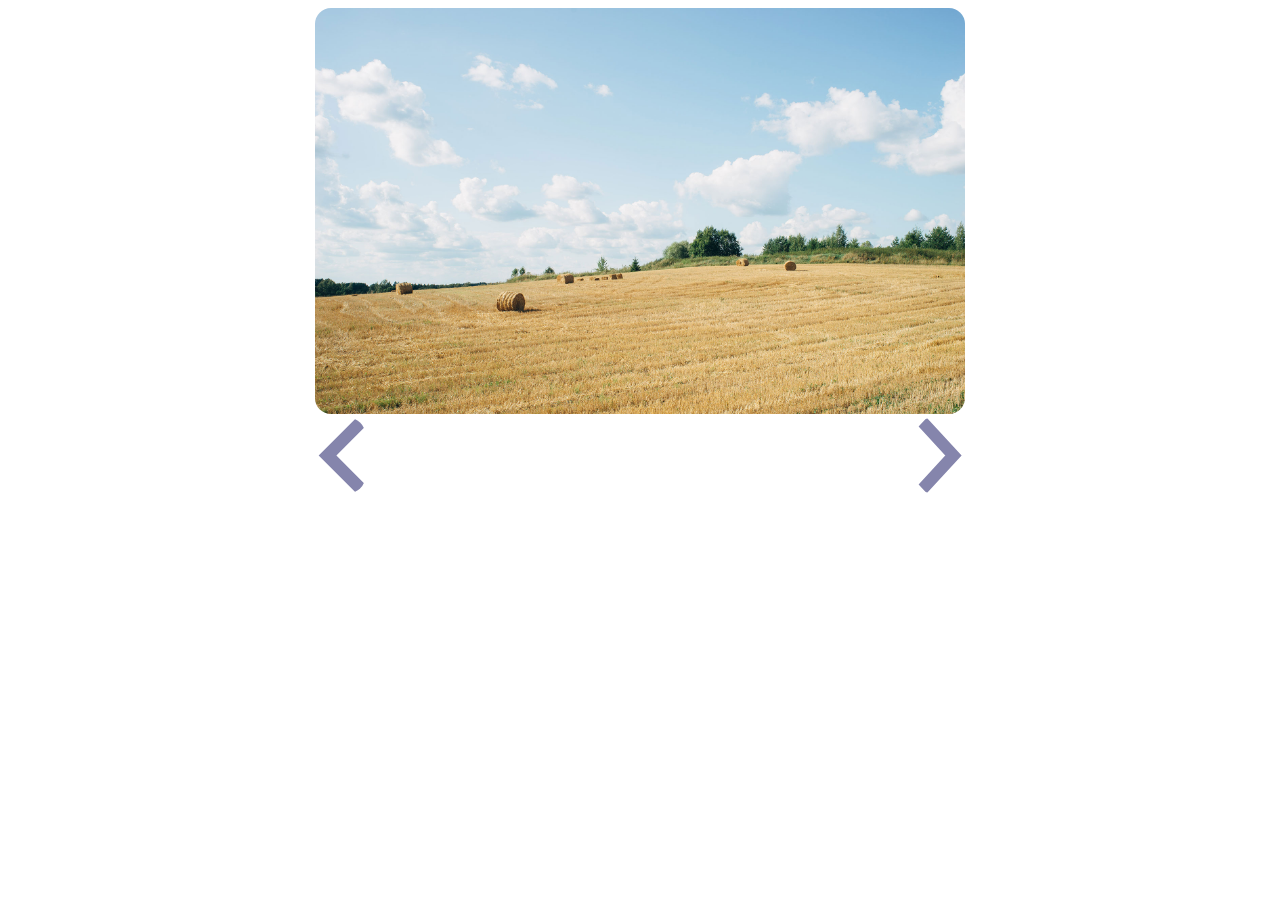
==== pages/image.html @ 98869c5d "creation-js-image.html updrade-css" ====
<!DOCTYPE html>
<html lang="en">
<head>
    <meta charset="UTF-8">
    <meta name="viewport" content="width=device-width, initial-scale=1.0">
    <link rel="stylesheet" href="../css/main.css">
    <title>Image</title>
</head>
<body>
    <div class="img-carrousel">
        <img src="../img/01.jpg" alt="">
        <div class="icons-wrapper">
            <img src="../img/icon-prev.svg" alt="Previous icon">
            <img src="../img/icon-next.svg" alt="Next icon">
        </div>

    </div>
</body>
</html>
---- css/main.css ----
img {
    width: 100%;
}

.hidden {
    display: none !important;
}

.main-wrapper {
    position: relative;
}

.gallery-header {
  text-align: center;
  padding-left: 1.75rem;
  padding-right: 1.75rem;
  margin-bottom: 3rem;
}

.search-input {
    border-radius: 8px;
    border: 2px solid #e5e5e5;
    color: #999;
    display: block;
    margin: auto;
    max-width: 460px;
    outline: 0;
    padding: .5rem 1rem;
    width: 100%;
}

.photo-gallery {
    display: grid;
    gap: 2rem;
    grid-template-columns: repeat(2, 1fr);
    list-style-type: none;
    margin-bottom: 3rem;
    margin-left: auto;
    margin-right: auto;
    padding-left: 0;
    width: 90%;

    @media screen and (min-width: 768px) {
        grid-template-columns: repeat(3, 1fr);
    }

    @media screen and (min-width: 1024px) {
        grid-template-columns: repeat(4, 1fr);
    }
}

.photo-item {
    border-radius: 8px;
    overflow: hidden;
    transition: .4s;
}

.photo-item:hover {
    box-shadow: 2px 2px 10px 5px #bbb;
}

.lightbox {
    position: fixed;
    top: 0;
    left: 0;
    width: 100%;
    height: 100%;
    display: flex;
    align-items: center;
    justify-content: center;
    background-color: rgba(0, 0, 0, .5);
}

.lightbox-content {
    max-width: 768px;
    color: #FFF;

    img {
        border-radius: 8px;
        margin-bottom: 1.5rem;
    }

    p {
        font-size: 1.5rem;
    }
}



.img-carrousel {
    width: 650px;
    margin: 0 auto;
}

.img-carrousel img {
    border-radius: 16px;
}

.icons-wrapper {
    width: 100%;
    display: flex;
    justify-content: space-between;
    position: relative;
}

.icons-wrapper img {
    width: 50px;

}
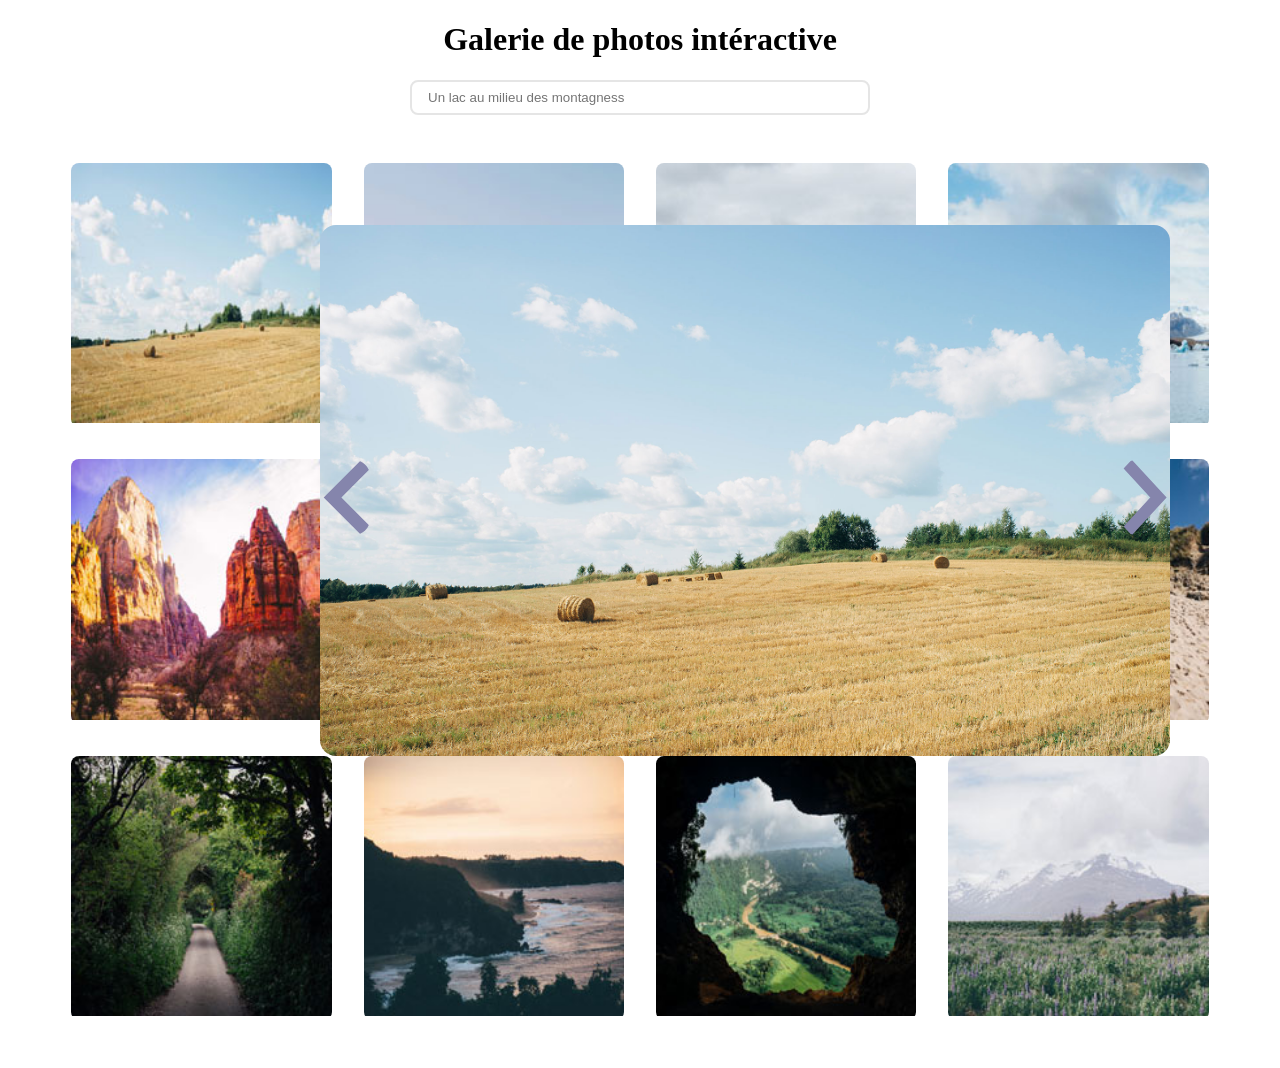
==== commit 78826d92: "search-bar-carrousel-lightbox" ====
--- a/pages/image.html
+++ b/pages/image.html
@@ -7,6 +7,132 @@
     <title>Image</title>
 </head>
 <body>
+    <div class="body-wrapper">
+    <header class="gallery-header">
+        <h1>Galerie de photos intéractive</h1>
+        <form action="">
+          <input
+            class="search-input"
+            type="search"
+            id="search"
+            name="search"
+            placeholder="Un lac au milieu des montagness"
+          />
+        </form>
+      </header>
+      <ul class="photo-gallery">
+        <li class="photo-item active">
+          <a href="../img/01.jpg">
+            <img
+              src="../img/thumbnails/01.jpg"
+              alt="Hay Bales"
+              title="I love hay bales. Took this snap on a drive through the countryside past some straw fields."
+            />
+          </a>
+        </li>
+        <li class="photo-item active">
+          <a href="../img/02.jpg">
+            <img
+              src="../img/thumbnails/02.jpg"
+              alt="Lake"
+              title="The lake was so calm today. We had a great view of the snow on the mountains from here."
+            />
+          </a>
+        </li>
+        <li class="photo-item active">
+          <a href="../img/03.jpg">
+            <img
+              src="../img/thumbnails/03.jpg"
+              alt="Canyon"
+              title="I hiked to the top of the mountain and got this picture of the canyon and trees below."
+            />
+          </a>
+        </li>
+        <li class="photo-item active">
+          <a href="../img/04.jpg">
+            <img
+              src="../img/thumbnails/04.jpg"
+              alt="Iceberg"
+              title="It was amazing to see an iceberg up close, it was so cold but didn’t snow today."
+            />
+          </a>
+        </li>
+        <li class="photo-item active">
+          <a href="../img/05.jpg">
+            <img
+              src="../img/thumbnails/05.jpg"
+              alt="Desert"
+              title="The red cliffs were beautiful. It was really hot in the desert but we did a lot of walking through the canyons."
+            />
+          </a>
+        </li>
+        <li class="photo-item active">
+          <a href="../img/06.jpg">
+            <img
+              src="../img/thumbnails/06.jpg"
+              alt="Fall"
+              title="Fall is coming, I love when the leaves on the trees start to change color."
+            />
+          </a>
+        </li>
+        <li class="photo-item active">
+          <a href="../img/07.jpg">
+            <img
+              src="../img/thumbnails/07.jpg"
+              alt="Plantation"
+              title="I drove past this plantation yesterday, everything is so green!"
+            />
+          </a>
+        </li>
+        <li class="photo-item active">
+          <a href="../img/08.jpg">
+            <img
+              src="../img/thumbnails/08.jpg"
+              alt="Dunes"
+              title="My summer vacation to the Oregon Coast. I love the sandy dunes!"
+            />
+          </a>
+        </li>
+        <li class="photo-item active">
+          <a href="../img/09.jpg">
+            <img
+              src="../img/thumbnails/09.jpg"
+              alt="Countryside Lane"
+              title="We enjoyed a quiet stroll down this countryside lane."
+            />
+          </a>
+        </li>
+        <li class="photo-item active">
+          <a href="../img/10.jpg">
+            <img
+              src="../img/thumbnails/10.jpg"
+              alt="Sunset"
+              title="Sunset at the coast! The sky turned a lovely shade of orange."
+            />
+          </a>
+        </li>
+        <li class="photo-item active">
+          <a href="../img/11.jpg">
+            <img
+              src="../img/thumbnails/11.jpg"
+              alt="Cave"
+              title="I did a tour of a cave today and the view of the landscape below was breathtaking."
+            />
+          </a>
+        </li>
+        <li class="photo-item active">
+          <a href="../img/12.jpg">
+            <img
+              src="../img/thumbnails/12.jpg"
+              alt="Bluebells"
+              title="I walked through this meadow of bluebells and got a good view of the snow on the mountain before the fog came in."
+            />
+          </a>
+        </li>
+      </ul>
+    </div>
+
+
     <div class="img-carrousel">
         <img src="../img/01.jpg" alt="">
         <div class="icons-wrapper">
--- a/css/main.css
+++ b/css/main.css
@@ -87,11 +87,12 @@
     }
 }
 
-
-
 .img-carrousel {
-    width: 650px;
-    margin: 0 auto;
+    width: 850px;
+    position: absolute;
+    top: 25%;
+    left: 25%;
+    right: 25%;
 }
 
 .img-carrousel img {
@@ -103,9 +104,14 @@
     display: flex;
     justify-content: space-between;
     position: relative;
+    bottom: 300px;
 }
 
 .icons-wrapper img {
     width: 50px;
+}
 
-}+.blurred {
+    filter: blur(5px);
+    opacity: 0.3;
+  } 
